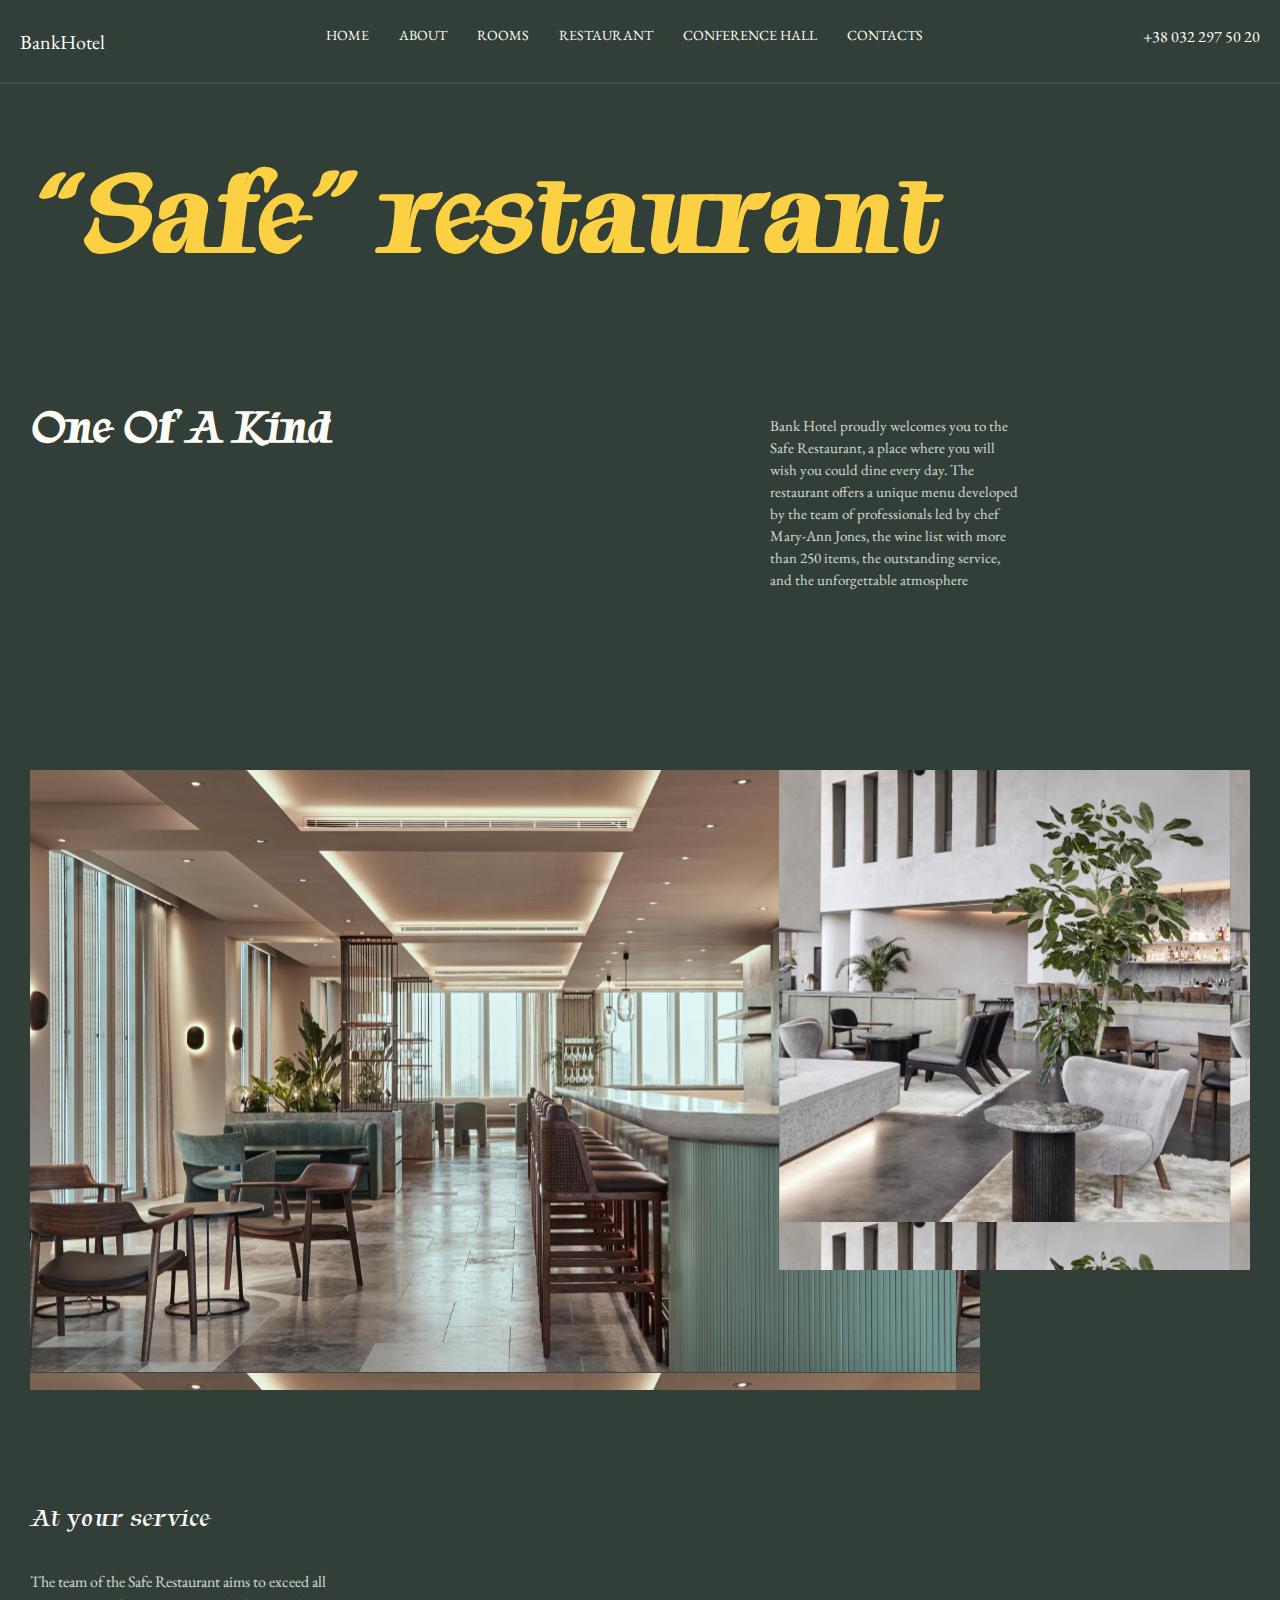
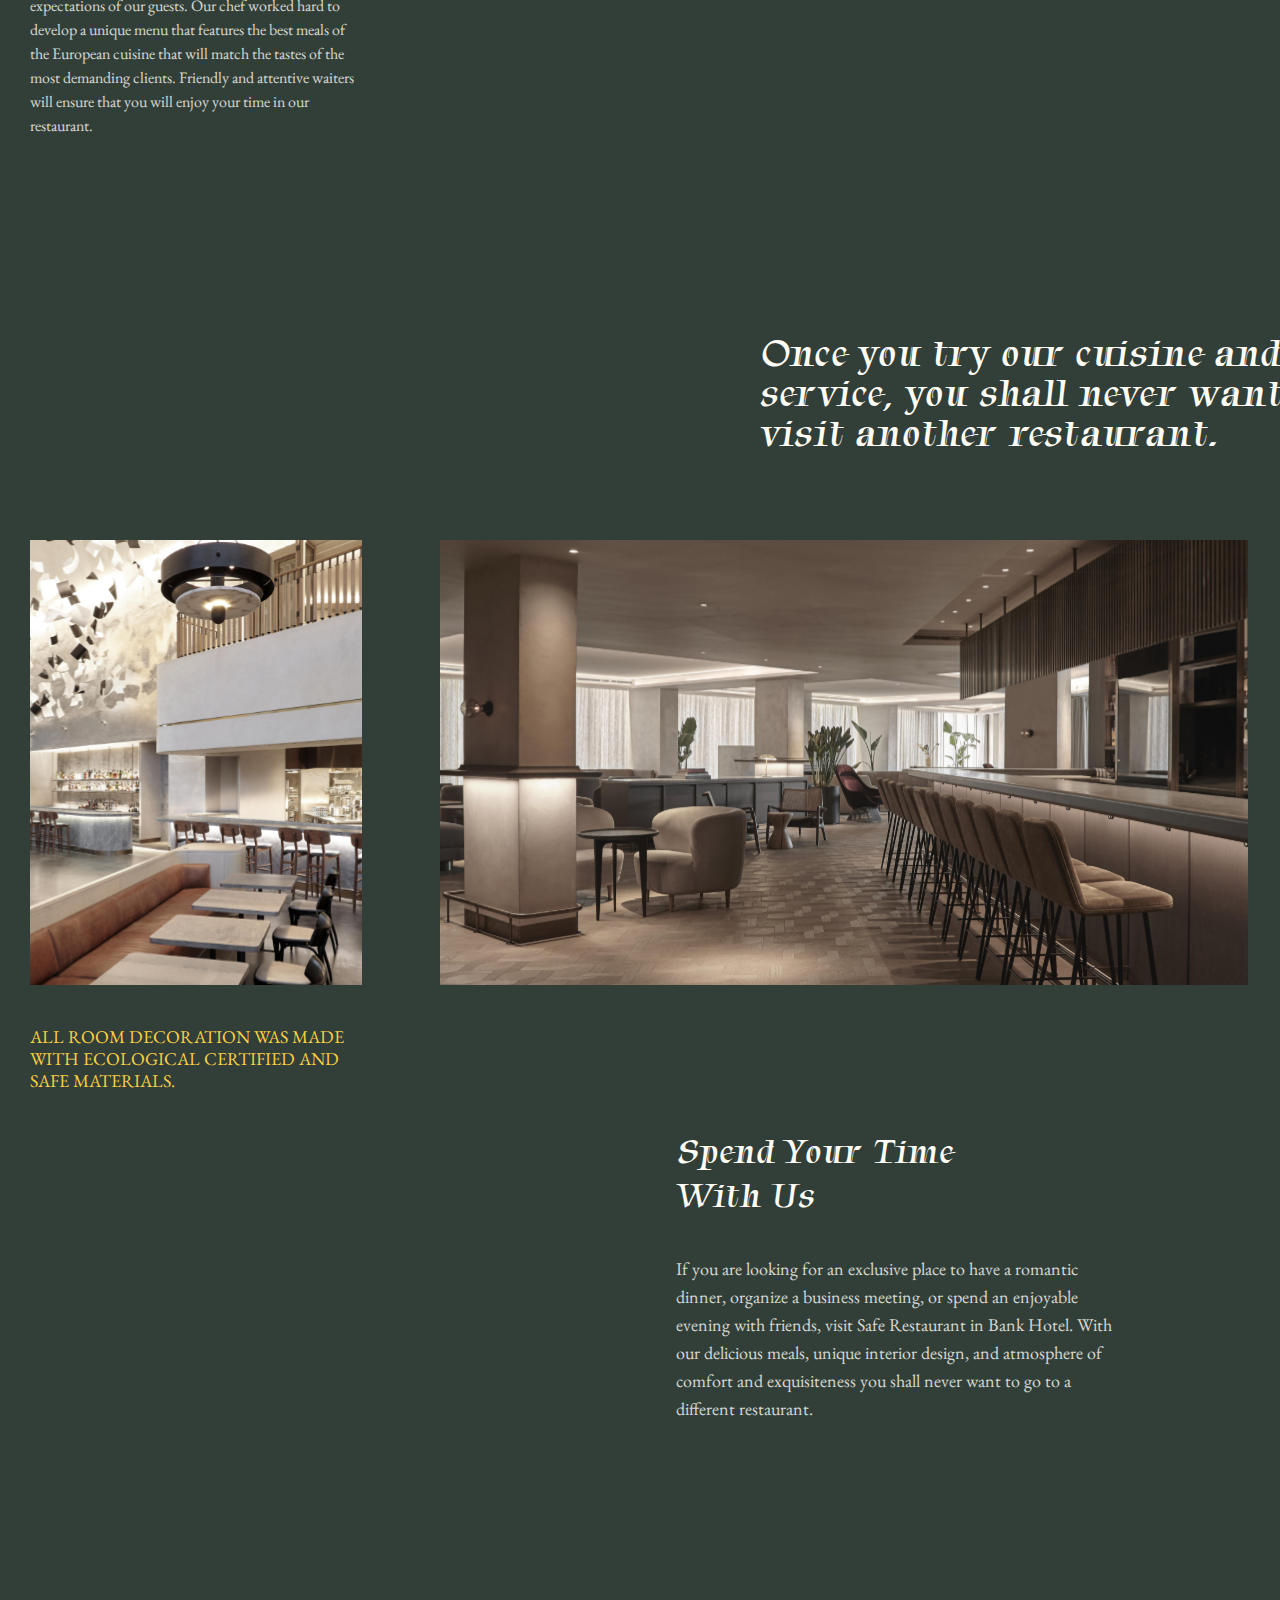
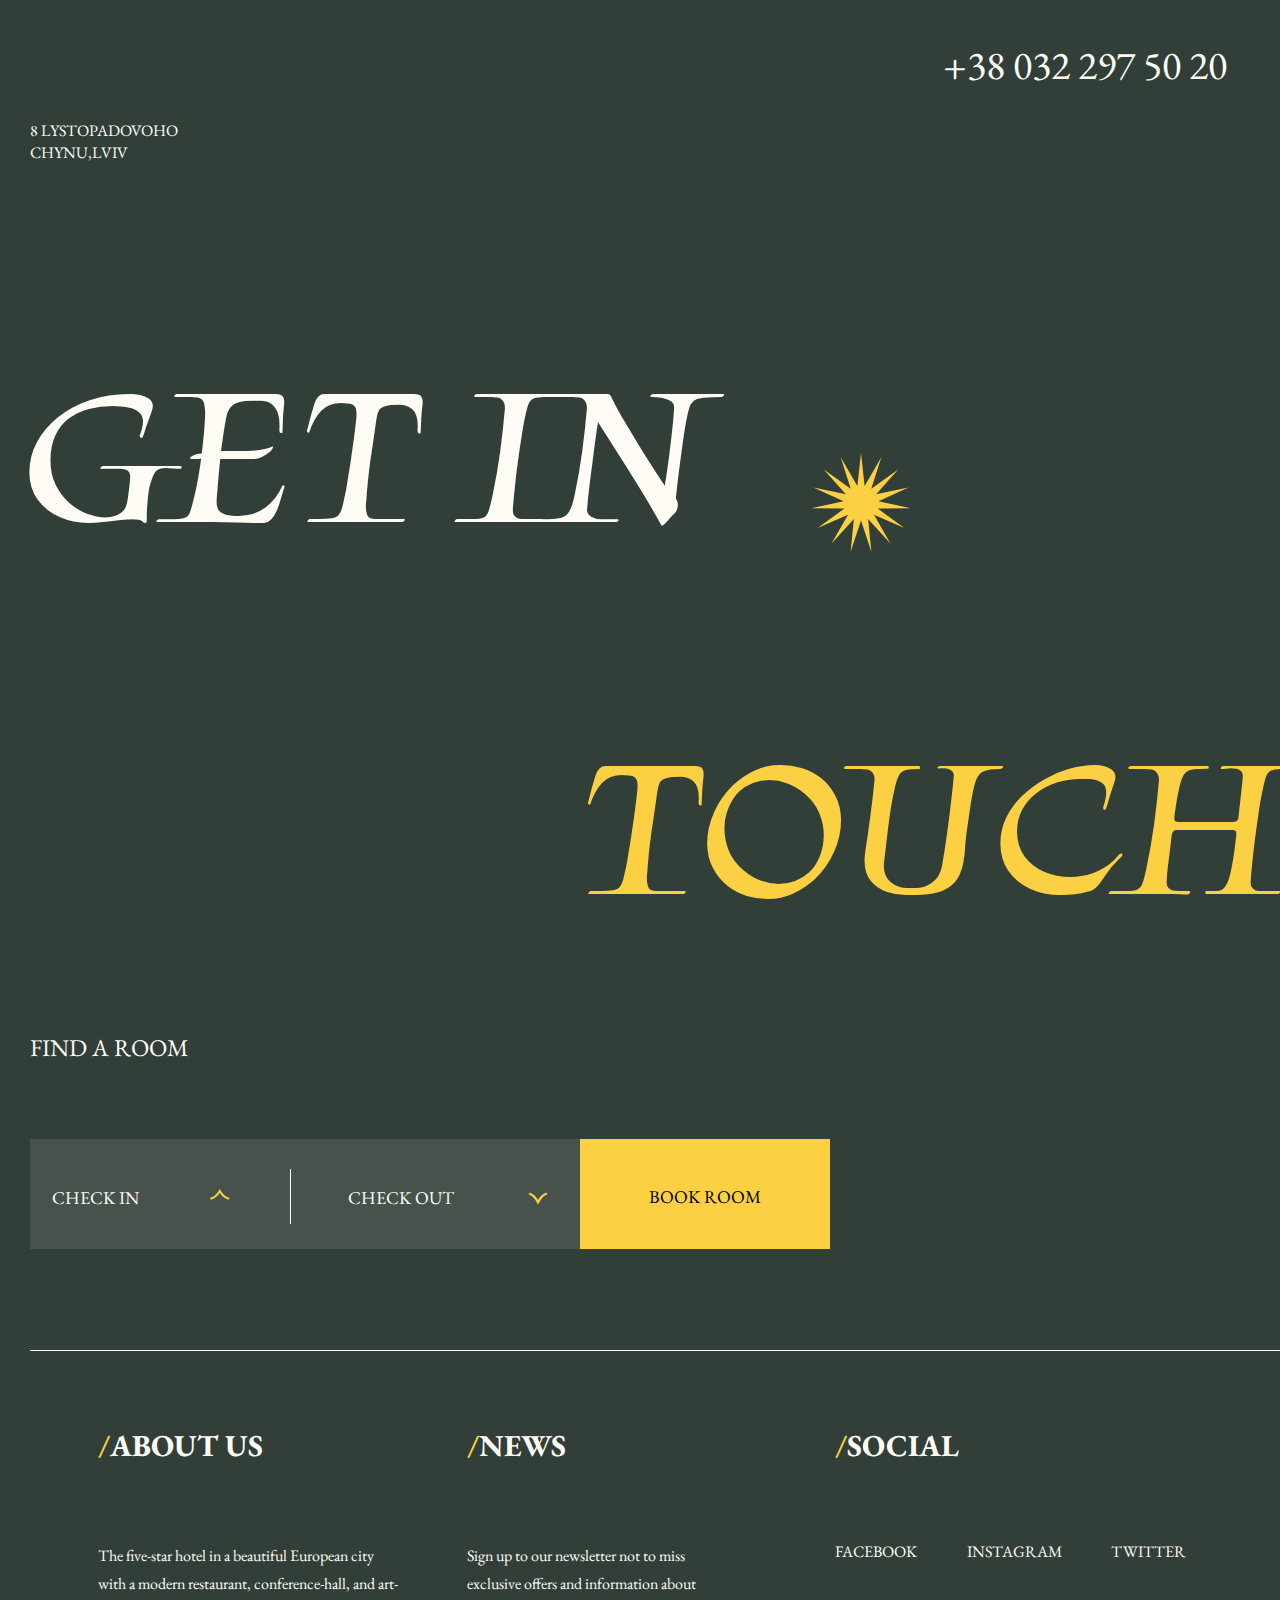
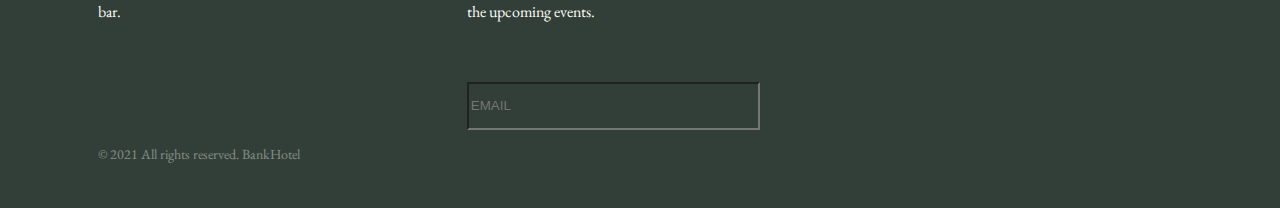
==== facilitypage.html @ 70901418 "first commit" ====
<!DOCTYPE html>
<html lang="en">
<head>
    <meta charset="UTF-8">
    <meta http-equiv="X-UA-Compatible" content="IE=edge">
    <meta name="viewport" content="width=device-width, initial-scale=1.0">
    <link href="https://fonts.googleapis.com/css2?family=EB+Garamond&family=Tapestry&display=swap" rel="stylesheet">
    <link rel="stylesheet" type="text/css" href="facility.css">
    <title>BankHotel-Restaurant</title>
</head>
<body>
    <header>
        <div class="bankHotel">
            <p>BankHotel</p>
        </div>
        <div>
            <ul>
                <li><a href="main.html">Home</a></li>
                <li><a href="">About</a></li>
                <li><a href="room.html">Rooms</a></li>
                <li><a href="facilitypage.html">Restaurant</a></li>
                <li><a href="">Conference hall</a></li>
                <li><a href="#footer">Contacts</a></li>
            </ul>
        </div>
        <div class="phNumber">
            <p>+38 032 297 50 20</p>
        </div>
    </header>
    <hr class="line">
    <section class="safeRestaurent">
        <div class="title">
            <h2>“Safe” restaurant</h2>
        </div>
        <div class="stitle">
            <h3>One of a Kind</h3>
        </div>
        <div class="para">
            <p>Bank Hotel proudly welcomes you to the <br> Safe Restaurant, a place where you will <br> wish you could dine every day. The <br> restaurant offers a unique menu developed <br> by the team of professionals led by chef <br> Mary-Ann Jones, the wine list with more <br> than 250 items, the outstanding service, <br> and the unforgettable atmosphere</p>
        </div>
    </section>
    <section class="img">
        <div class="diningImg"></div>
        <div class="cafeteriaImg"></div>
    </section>

    <section class="service">
        <div class="header">
            <h3>At your service</h3>
            <p>The team of the Safe Restaurant aims to exceed all <br> expectations of our guests. Our chef worked hard to <br> develop a unique menu that features the best meals of <br> the European cuisine that will match the tastes of the <br> most demanding clients. Friendly and attentive waiters <br> will ensure that you will enjoy your time in our <br> restaurant.</p>
            <h2>Once you try our cuisine and service, you shall never want to visit another  restaurant.</h2>
        </div>
        <div class="innerImages">
            <div class="inner1"></div>
            <div class="inner2"></div>
        </div>
    </section>
    <section class="booking">
        <div class="bookspara">
            <h3>All room decoration was made with ecological certified and safe materials.</h3>
            <h2>
                Spend Your Time With Us
            </h2>
            <p class="para">If you are looking for an exclusive place to have a romantic dinner, organize a business meeting, or spend an enjoyable evening with friends, visit Safe Restaurant in Bank Hotel. With our delicious meals, unique interior design, and atmosphere of comfort and exquisiteness you shall never want to go to a different restaurant.</p>
            <p class="number">+38 032 297 50 20</p>
        </div>
        <div class="getIn">
            <p class="parra">8 Lystopadovoho Chynu,Lviv</p>
            <div class="star"></div>
            <div class="chair"></div>
            <h1 class="get">GET IN</h1>
            <h1 class="touch">TOUCH</h1>
        </div>
        <div class="room">
            <h3>FIND A ROOM</h3>
            <div class="inOut">
               
            </div>
            <p class="checkIn" style="display: inline;">CHECK IN</p>
            <img class="up" src="arrowUp.svg" alt="">
            <p class="checkOut" style="display: inline;">CHECK OUT</p>
            <img class="down" src="arrowDown.svg" alt="">
            <div class="border"></div>
            <div class="yellow">

            </div>
            <p class="bookRoom">BOOK ROOM</p>
            <div class="divider"></div>
        </div>
    </section>
    <footer id="footer">
        <div class="aboutus">
            <div><h3 style="display: inline; color: #FCD043;">/</h3 ><h3 style="display: inline;">ABOUT US</h3></div>
            
            <p>The five-star hotel in a beautiful European city with a modern restaurant, conference-hall, and art-bar.</p>

            <p class="copy">&copy; 2021 All rights reserved. BankHotel </p>

        </div>
        <div class="news">
            <div><h3 style="display: inline; color: #FCD043;">/</h3 ><h3 style="display: inline;">NEWS</h3></div>
            <p>Sign up to our newsletter not to miss <br> exclusive offers and information about <br> the upcoming events.</p>
            <input class="input" style="background-color: #313F38;" type="email" name="email" id="email" placeholder="EMAIL">
        </div>
        <div class="social">
           <div class="h3"><h3 style="display: inline; color: #FCD043;">/</h3 ><h3 style="display: inline;">SOCIAL</h3></div> 

            <div class="medias">
                <div class="fb">FACEBOOK</div>
                <div class="insta">INSTAGRAM</div>
                <div class="twitter">TWITTER</div>
            </div>
        </div>
    </footer>
</body>
</html>
---- facility.css ----
body{
    margin: 0;
    padding: 0;
    position: relative;
    width: 100%;
    height:  5008px;;
    background: #313F38;
}
header{
    width: 100%;
    padding-top: 10px;
    display: flex;
    flex-direction: row;
    justify-content: space-between;
    color: #FFFCF6;
    font-family: 'EB Garamond';
    font-style: normal;
    
}
.bankHotel{
    margin-left: 20px;
    font-weight: 400;
    font-size: 20px;
    line-height: 24px;
}
header ul{
    /* display: block; */
    display: flex;
    flex-direction: row;
    justify-content: space-between;
    margin: 0;
    padding: 0;
}
header li{
    display: block;
    color: #FFFCF6;
    margin: 15px;
    font-weight: 400;
    font-size: 14px;
    line-height: 20px;
    text-transform: uppercase;
}
header li a {
    text-decoration: none;
    color: #FFFCF6;
}
.phNumber{
    margin-right: 20px;
}
hr{
    height: 2px;
    background-color: #3F5148
    ;
    border: none;
}
.title{
    position: absolute;
    width: 926px;
    height: 105px;
    left: 30px;
    top: 60px;
    font-family: 'Tapestry';
    font-style: normal;
    font-weight: 400;
    font-size: 80px;
    line-height: 105px;
    /* identical to box height, or 84% */
    /* Secondary color */
    color: #FCD043;

}
.stitle{
    position: absolute;
    width: 305px;
    height: 61px;
    left: 30px;
    top: 350px;

    font-family: 'Tapestry';
    font-style: normal;
    font-weight: 400;
    font-size: 40px;
    line-height: 61px;
    /* identical to box height */

    text-transform: capitalize;

    /* White */

    color: #FFFCF6;
}
.para{
    position: absolute;
width: 350px;
height: 224px;
right: 160px;
top: 400px;

font-family: 'EB Garamond';
font-style: normal;
font-weight: 400;
font-size: 15px;
line-height: 22px;
/* or 156% */


/* White */

color: #FFFCF6;

opacity: 0.8;
}
.diningImg{
    background-image: url("dining.svg");
    
    position: absolute;
    width: 950px;
    height: 620px;
    left: 30px;
    top: 770px;
}
.cafeteriaImg{
    background-image: url("cadeteria.svg");
    position: absolute;
    width: 470.86px;
    height: 500px;
    right: 30px;
    top: 770px;
}
.header h3{
    position: absolute;
    width: 240px;
    height: 44px;
    left: 30px;
    top: 1470px;
    font-family: 'Tapestry';
    font-style: normal;
    font-weight: 400;
    font-size: 26px;
    line-height: 44px;
    /* identical to box height */
    letter-spacing: 0.03em;
    /* White */
    color: #FFFCF6;
}
.header p{
    position: absolute;
    display: inline;
    width: 493px;
    height: 196px;
    left: 30px;
    top: 1554px;

    font-family: 'EB Garamond';
    font-style: normal;
    font-weight: 300;
    font-size: 16px;
    line-height: 24px;
    /* or 156% */
    /* White */
    color: #FFFCF6;
    opacity: 0.8;
}
.header h2{
    position: absolute;
    width: 600px;
    height: 140px;
    left: 760px;
    top: 1900px;
    font-family: 'Tapestry';
    font-style: normal;
    font-weight: 400;
    font-size: 40px;
    line-height: 40px;
    /* or 100% */
    letter-spacing: 0.03em;
    /* White */
    color: #FFFCF6;
}
.inner1{
    background-image: url("inside1.svg");
    
    background-repeat: no-repeat;
    position: absolute;
    width: 358.29px;
    height: 445px;
    left: 30px;
    top: 2140px;
    
}
.inner2{
    background-image: url("inside2.svg");
    background-repeat: no-repeat;
    position: absolute;
    width: 810px;
    height: 445px;
    right: 30px;
    top: 2140px;
    
}
.bookspara{
    color: #FFFCF6;
}
.bookspara h3{
    position: absolute;
    width: 335px;
    height: 66px;
    left: 30px;
    top: 2608px;
    font-family: 'EB Garamond';
    font-style: normal;
    font-weight: 400;
    font-size: 18px;
    line-height: 22px;
    text-transform: uppercase;
    color: #FCD043;
}
.bookspara h2{
    position: absolute;
    width: 335px;
    height: 88px;
    left: 676px;
    top: 2700px;
    font-family: 'Tapestry';
    font-style: normal;
    font-weight: 400;
    font-size: 36px;
    line-height: 44px;
    letter-spacing: 0.03em;
    text-transform: capitalize;
}

.bookspara .para{
    position: absolute;
    width: 442px;
    height: 196px;
    left: 676px;
    top: 2837px;
    font-family: 'EB Garamond';
    font-style: normal;
    font-weight: 400;
    font-size: 18px;
    line-height: 28px;
    opacity: 0.8;
}
.bookspara .number{
    position: absolute;
    width: 330px;
    height: 50px;
    right: 30px;
    top: 3200px;
    font-family: 'EB Garamond';
    font-style: normal;
    font-weight: 400;
    font-size: 40px;
    line-height: 50px;
    text-align: center;
}
.getIn .parra{
    position: absolute;
    width: 240px;
    height: 44px;
    left: 30px;
    top: 3304px;

    font-family: 'EB Garamond';
    font-style: normal;
    font-weight: 400;
    font-size: 16px;
    line-height: 22px;
    text-transform: uppercase;
    color: #FFFCF6;
}
.getIn .get{
    position: absolute;
    width: 731px;
    height: 250px;
    left: 20px;
    top: 3398px;

    font-family: 'Tapestry';
    font-style: normal;
    font-weight: 400;
    font-size: 200px;
    line-height: 250px;
    text-transform: uppercase;
    color: #FFFCF6;
}
.getIn .touch{
    
position: absolute;
width: 847px;
height: 250px;
left: 574px;
bottom: 720px;

font-family: 'Tapestry';
font-style: normal;
font-weight: 400;
font-size: 200px;
line-height: 250px;
/* identical to box height, or 100% */

text-transform: uppercase;

/* Secondary color */

color: #FCD043;
}

.getIn .star{
    background-image: url("yellowStar.svg");
    position: absolute;
    width: 100px;
    height: 100px;
    left: 811px;
    top: 3653px;

}
.getIn .chair{
    background-image: url("chair.svg");
    background-repeat: no-repeat;
    position: absolute;
    width: 335px;
    height: 503.63px;
    left: 967px;
    top: 3625px;
}

.room h3{
    position: absolute;
    width: 284px;
    height: 31px;
    left: 30px;
    top: 4208px;
    font-family: 'EB Garamond';
    font-style: normal;
    font-weight: 400;
    font-size: 24px;
    line-height: 31px;
    text-transform: uppercase;
    color: #FFFCF6;
}
.room .inOut{
    position: absolute;
    width: 552px;
    height: 110px;
    left: 30px;
    top: 4339px;
    background-color: #FFFCF6;
    opacity: 0.1;
}
.room .checkIn{
    position: absolute;
    width: 113.42px;
    height: 17.5px;
    left: 52px;
    top: 4370px;

    font-family: 'EB Garamond';
    font-style: normal;
    font-weight: 400;
    font-size: 18px;
    line-height: 20px;
    text-transform: uppercase;

    color: #FFFCF6;
}
.room .up{
    position: absolute;
    width: 20px;
    height: 18px;
    left: 210px;
    top: 4385px;
}
.room .checkOut{
    position: absolute;
    width: 113.42px;
    height: 17.5px;
    left: 348px;
    top: 4370px;

    font-family: 'EB Garamond';
    font-style: normal;
    font-weight: 400;
    font-size: 18px;
    line-height: 20px;
    /* or 125% */

    text-transform: uppercase;

    /* White */

    color: #FFFCF6;
}
.room .down{
    position: absolute;
    width: 20px;
    height: 18px;
    left: 528px;
    top: 4390px;
}
.border{
    position: absolute;
    width: 1px;
    height: 55px;
    left: 290px;
    top: 4369px;
    background-color: #FFFCF6;
    opacity: 0,2;
}
.yellow{
    position: absolute;
    height: 110px;
    width: 250px;
    top: 4339px;
    left: 580px;

/* Secondary color */

background-color: #FCD043;
}
.bookRoom{
    position: absolute;
    top: 4369px;
    left: 649px;

    font-family: 'EB Garamond';
    font-style: normal;
    font-weight: 400;
    font-size: 18px;
    line-height: 20px;
/* or 111% */

text-align: center;
text-transform: uppercase;
}

.divider{
    position: absolute;
    width: 1450px;
    height: 1px;
    left: 30px;
    top: 4550px;
    background-color: #FFFCF6;
}
footer{
    display: flex;
    flex-direction: row;
    justify-content: space-evenly;
    width: 95.6%;
    height: 300px;
    position: absolute;
    top: 4600px;
    left: 30px;
    color: #FFFCF6;
   
}
.aboutus{
    width: 300px;
    display: flex;
    flex-direction: column;
}
.aboutus div{
    font-family: 'EB Garamond';
    font-style: normal;
    font-weight: 400;
    font-size: 26px;
    line-height: 31px;
    display: flex;
    align-items: center;
    text-transform: uppercase;
}
.aboutus p {
    margin-top: 50px;
    font-family: 'EB Garamond';
    font-style: normal;
    font-weight: 400;
    font-size: 16px;
    line-height: 28px;
}
.aboutus .copy{
    color: #FFFCF6;

    opacity: 0.4;
    font-family: 'EB Garamond';
    font-style: normal;
    font-weight: 400;
    font-size: 14px;
    line-height: 24px;
    margin-top: 100px;
}
.news{
    width: 300px;
    display: flex;
    flex-direction: column;
}
.news div{
    font-family: 'EB Garamond';
    font-style: normal;
    font-weight: 400;
    font-size: 26px;
    line-height: 31px;
    display: flex;
    align-items: center;
    text-transform: uppercase;
}
.news p{
    margin-top: 50px;
    font-family: 'EB Garamond';
    font-style: normal;
    font-weight: 400;
    font-size: 16px;
    line-height: 28px;
}
.news .input{
    margin-top: 40px;
    width: 285px;
    height: 64px;
    margin-bottom: -30px;
}
.social{
    width: 350px;
}
.social .h3{
    font-family: 'EB Garamond';
    font-style: normal;
    font-weight: 400;
    font-size: 26px;
    line-height: 31px;
    display: flex;
    align-items: center;
    text-transform: uppercase;
}

.medias{
    margin-top: 50px;
    display: flex;
    flex-direction: row;
    justify-content: space-between;
    font-family: 'EB Garamond';
    font-style: normal;
    font-weight: 400;
    font-size: 16px;
    line-height: 20px;
}
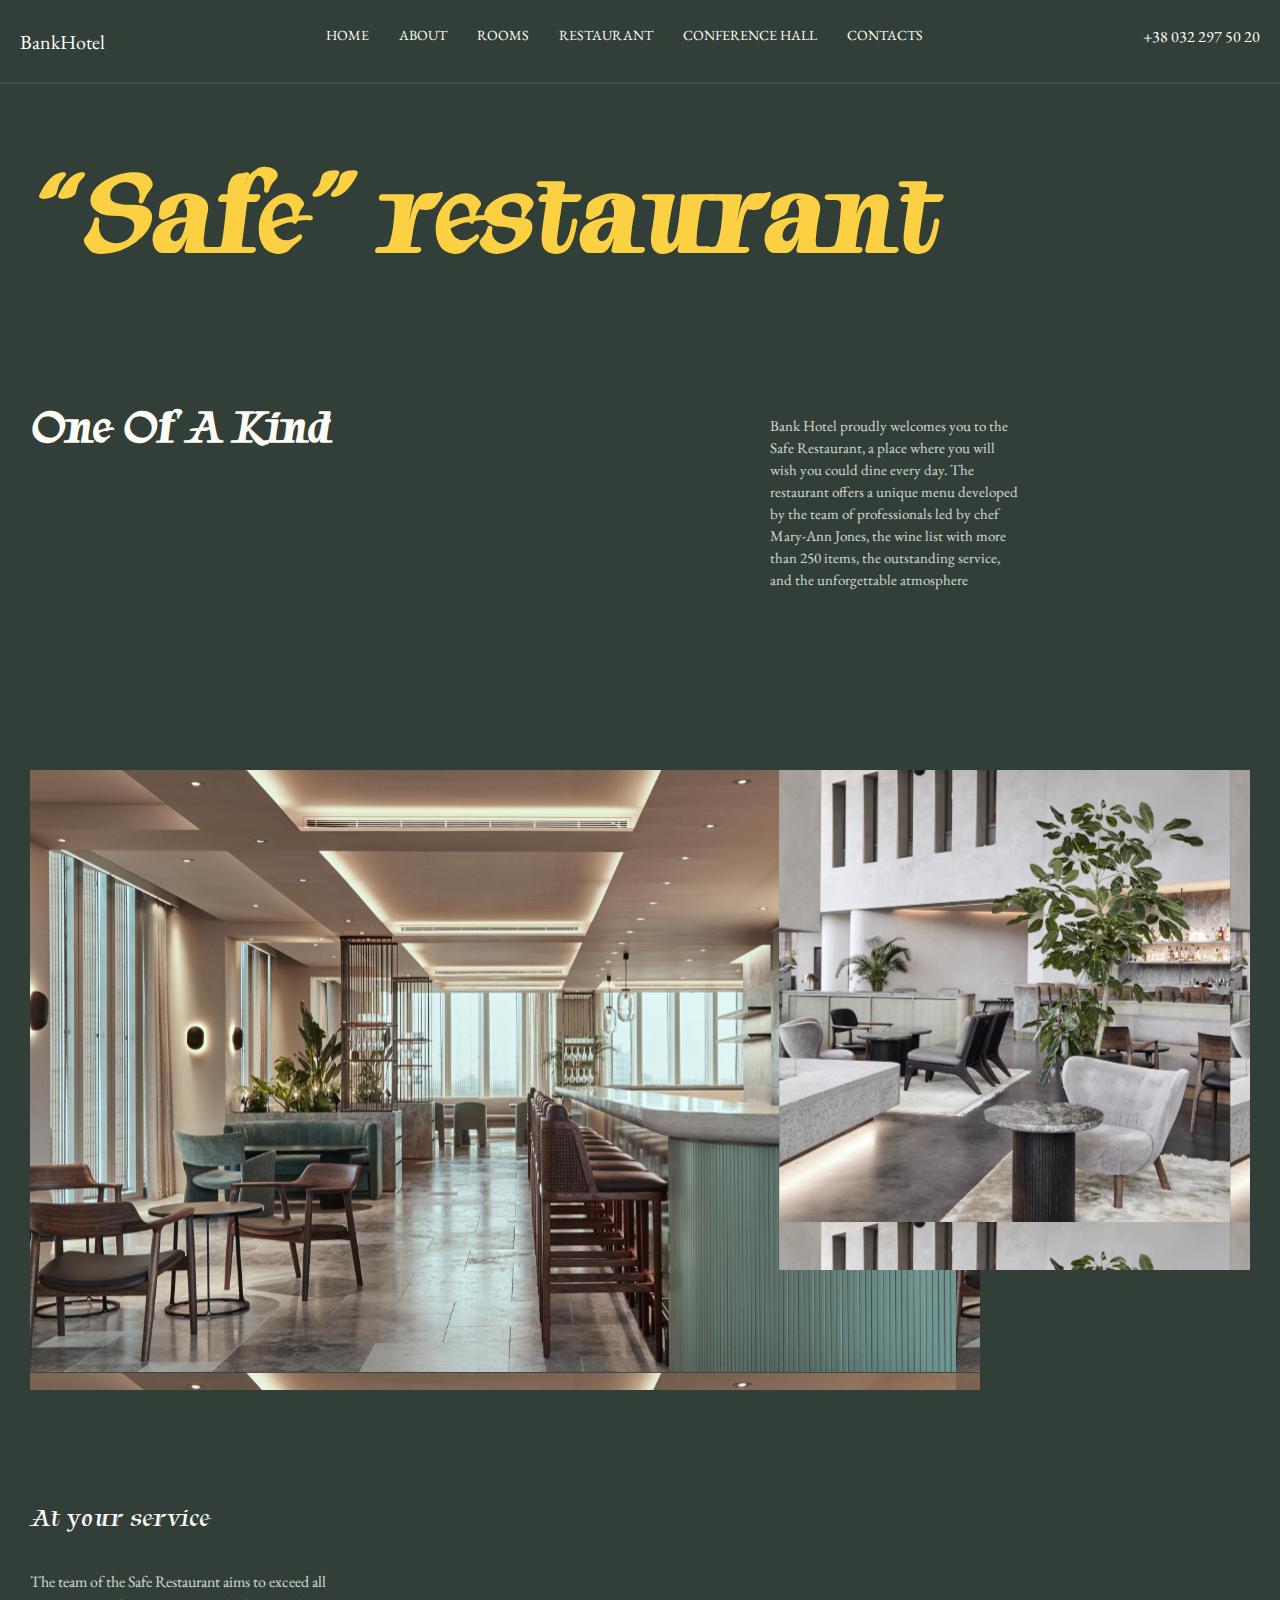
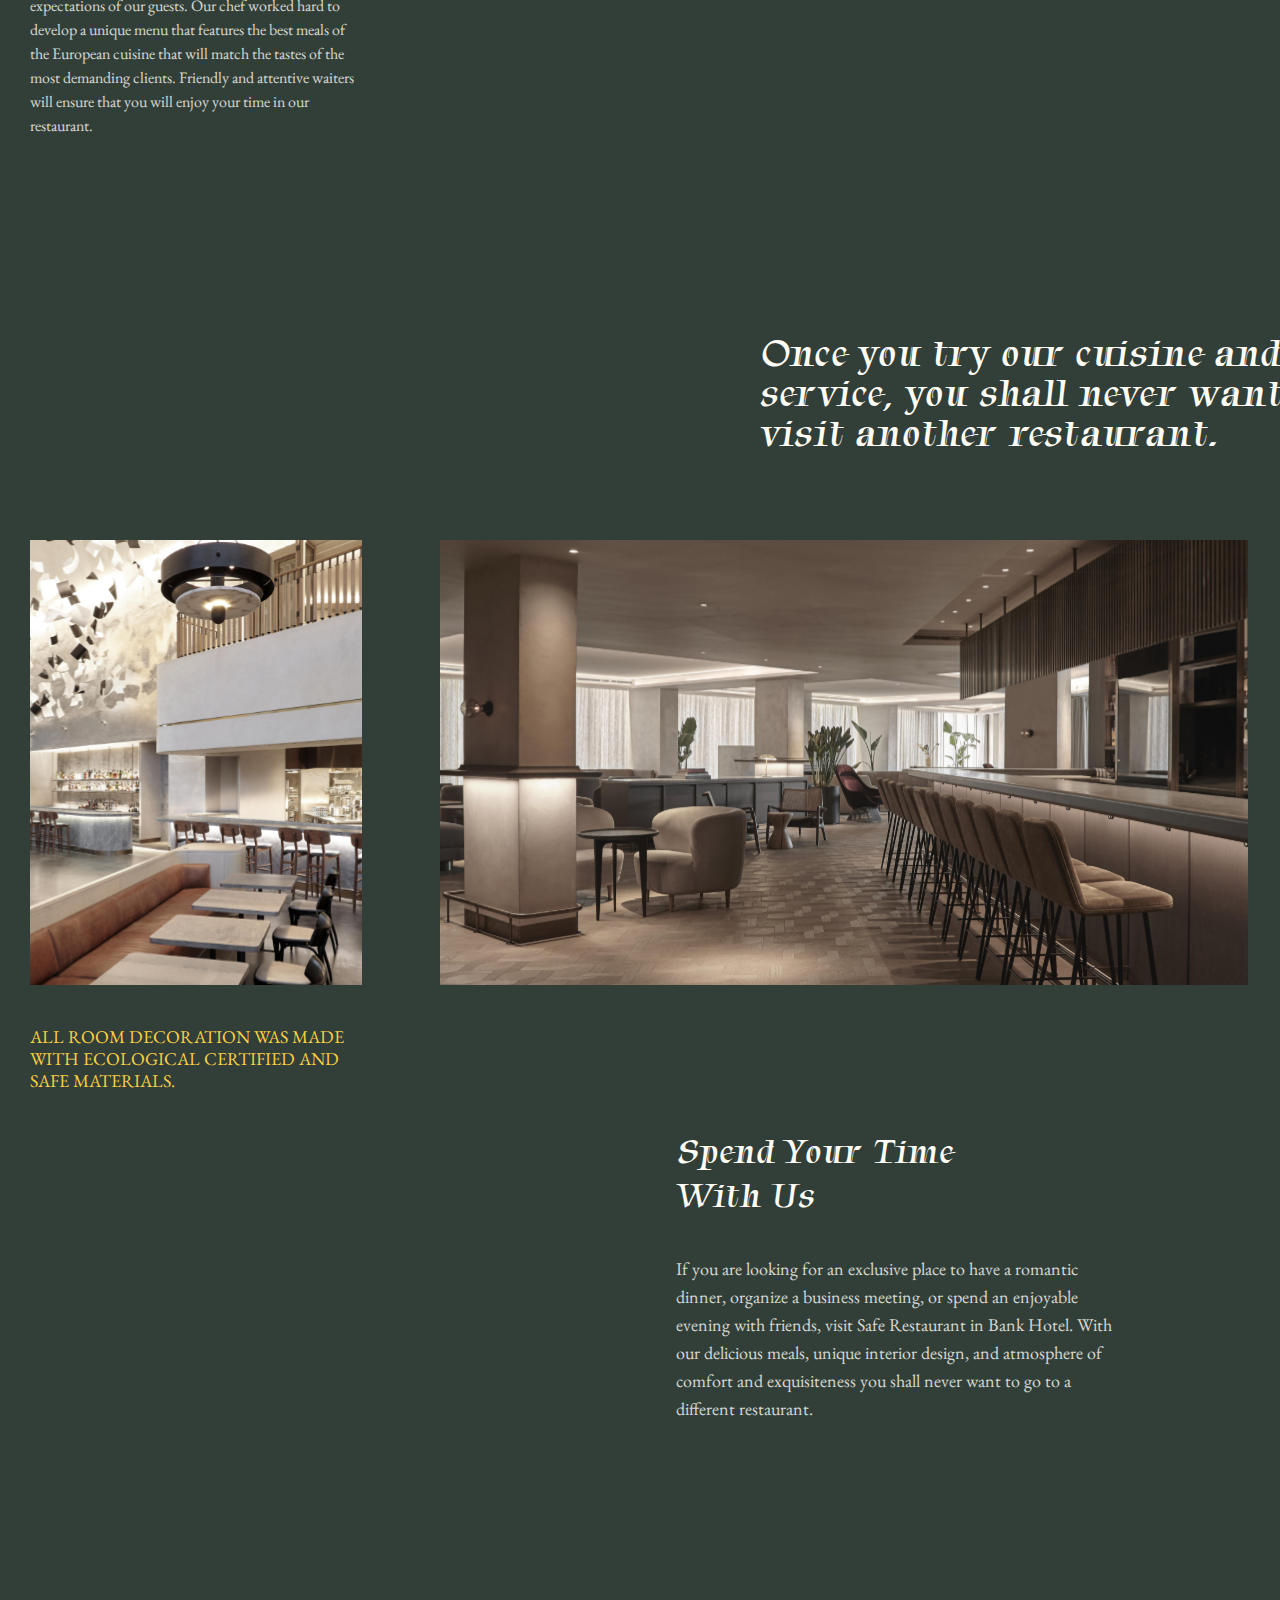
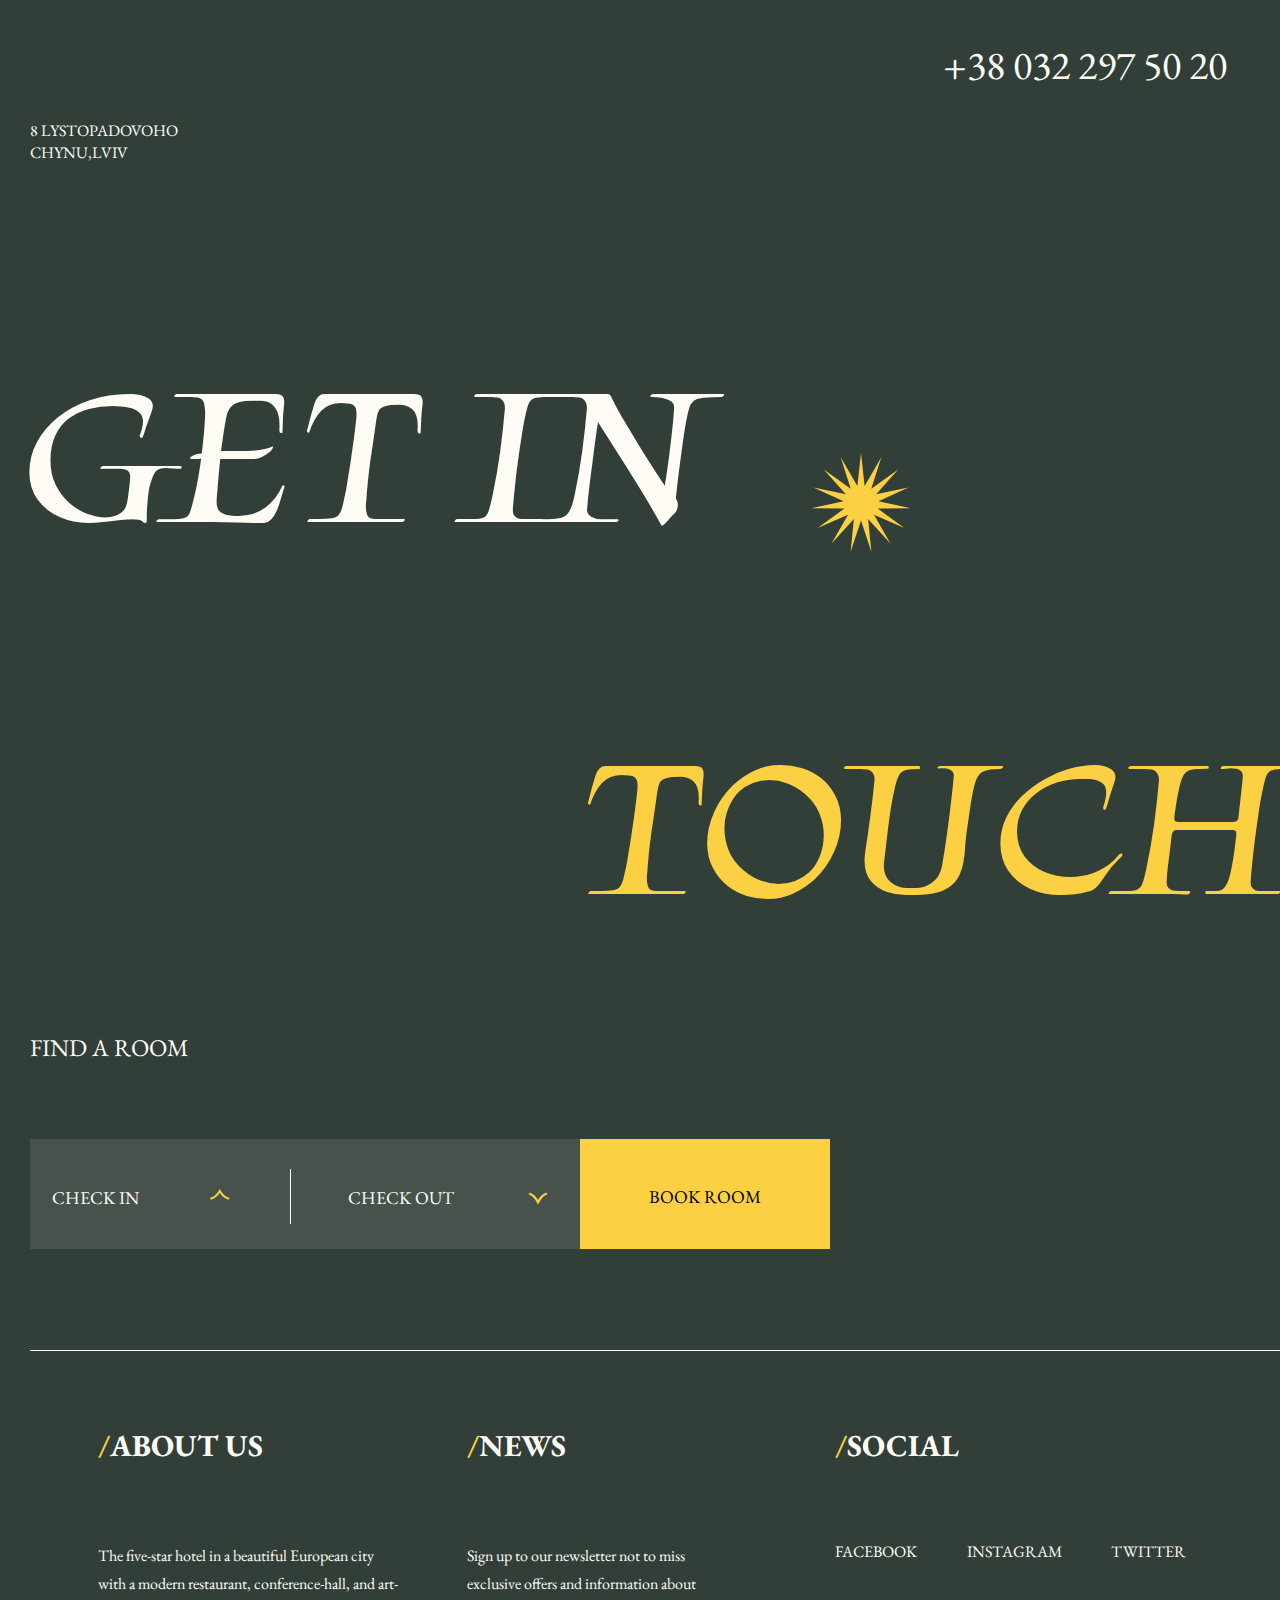
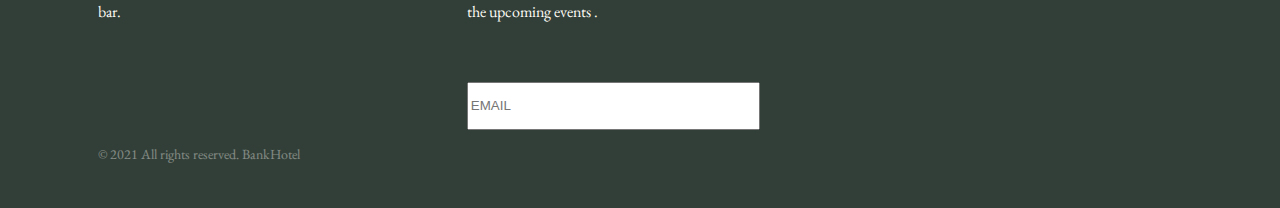
==== commit dd8c0db1: "created folder for room , facility and lighter images" ====
--- a/facilitypage.html
+++ b/facilitypage.html
@@ -77,9 +77,9 @@
                
             </div>
             <p class="checkIn" style="display: inline;">CHECK IN</p>
-            <img class="up" src="arrowUp.svg" alt="">
+            <img class="up" src="lighterImages/arrowUp.svg" alt="">
             <p class="checkOut" style="display: inline;">CHECK OUT</p>
-            <img class="down" src="arrowDown.svg" alt="">
+            <img class="down" src="lighterImages/arrowDown.svg" alt="">
             <div class="border"></div>
             <div class="yellow">
 
@@ -90,7 +90,7 @@
     </section>
     <footer id="footer">
         <div class="aboutus">
-            <div><h3 style="display: inline; color: #FCD043;">/</h3 ><h3 style="display: inline;">ABOUT US</h3></div>
+            <div><h3 class="slash" >/</h3 ><h3 >ABOUT US</h3></div>
             
             <p>The five-star hotel in a beautiful European city with a modern restaurant, conference-hall, and art-bar.</p>
 
@@ -98,13 +98,12 @@
 
         </div>
         <div class="news">
-            <div><h3 style="display: inline; color: #FCD043;">/</h3 ><h3 style="display: inline;">NEWS</h3></div>
-            <p>Sign up to our newsletter not to miss <br> exclusive offers and information about <br> the upcoming events.</p>
-            <input class="input" style="background-color: #313F38;" type="email" name="email" id="email" placeholder="EMAIL">
+            <div><h3 class="slash" >/</h3 ><h3 >NEWS</h3></div>
+            <p>Sign up to our newsletter not to miss <br> exclusive offers and information about <br> the upcoming events .</p>
+            <input class="input"  type="email" name="email" id="email" placeholder="EMAIL">
         </div>
         <div class="social">
-           <div class="h3"><h3 style="display: inline; color: #FCD043;">/</h3 ><h3 style="display: inline;">SOCIAL</h3></div> 
-
+           <div class="h3"><h3 class="slash" >/</h3 ><h3>SOCIAL</h3></div> 
             <div class="medias">
                 <div class="fb">FACEBOOK</div>
                 <div class="insta">INSTAGRAM</div>
--- a/facility.css
+++ b/facility.css
@@ -111,8 +111,7 @@
 opacity: 0.8;
 }
 .diningImg{
-    background-image: url("dining.svg");
-    
+    background-image: url("facilityImages/facility1.svg"); 
     position: absolute;
     width: 950px;
     height: 620px;
@@ -120,7 +119,7 @@
     top: 770px;
 }
 .cafeteriaImg{
-    background-image: url("cadeteria.svg");
+    background-image: url("facilityImages/facility2.svg");
     position: absolute;
     width: 470.86px;
     height: 500px;
@@ -178,7 +177,7 @@
     color: #FFFCF6;
 }
 .inner1{
-    background-image: url("inside1.svg");
+    background-image: url("facilityImages/facility3.svg");
     
     background-repeat: no-repeat;
     position: absolute;
@@ -189,7 +188,7 @@
     
 }
 .inner2{
-    background-image: url("inside2.svg");
+    background-image: url("facilityImages/facility4.svg");
     background-repeat: no-repeat;
     position: absolute;
     width: 810px;
@@ -309,7 +308,7 @@
 }
 
 .getIn .star{
-    background-image: url("yellowStar.svg");
+    background-image: url("lighterImages/yellowStar.svg");
     position: absolute;
     width: 100px;
     height: 100px;
@@ -318,7 +317,7 @@
 
 }
 .getIn .chair{
-    background-image: url("chair.svg");
+    background-image: url("lighterImages/chair.svg");
     background-repeat: no-repeat;
     position: absolute;
     width: 335px;
@@ -543,4 +542,7 @@
     font-weight: 400;
     font-size: 16px;
     line-height: 20px;
+}
+.slash{
+    color: #FCD043;
 }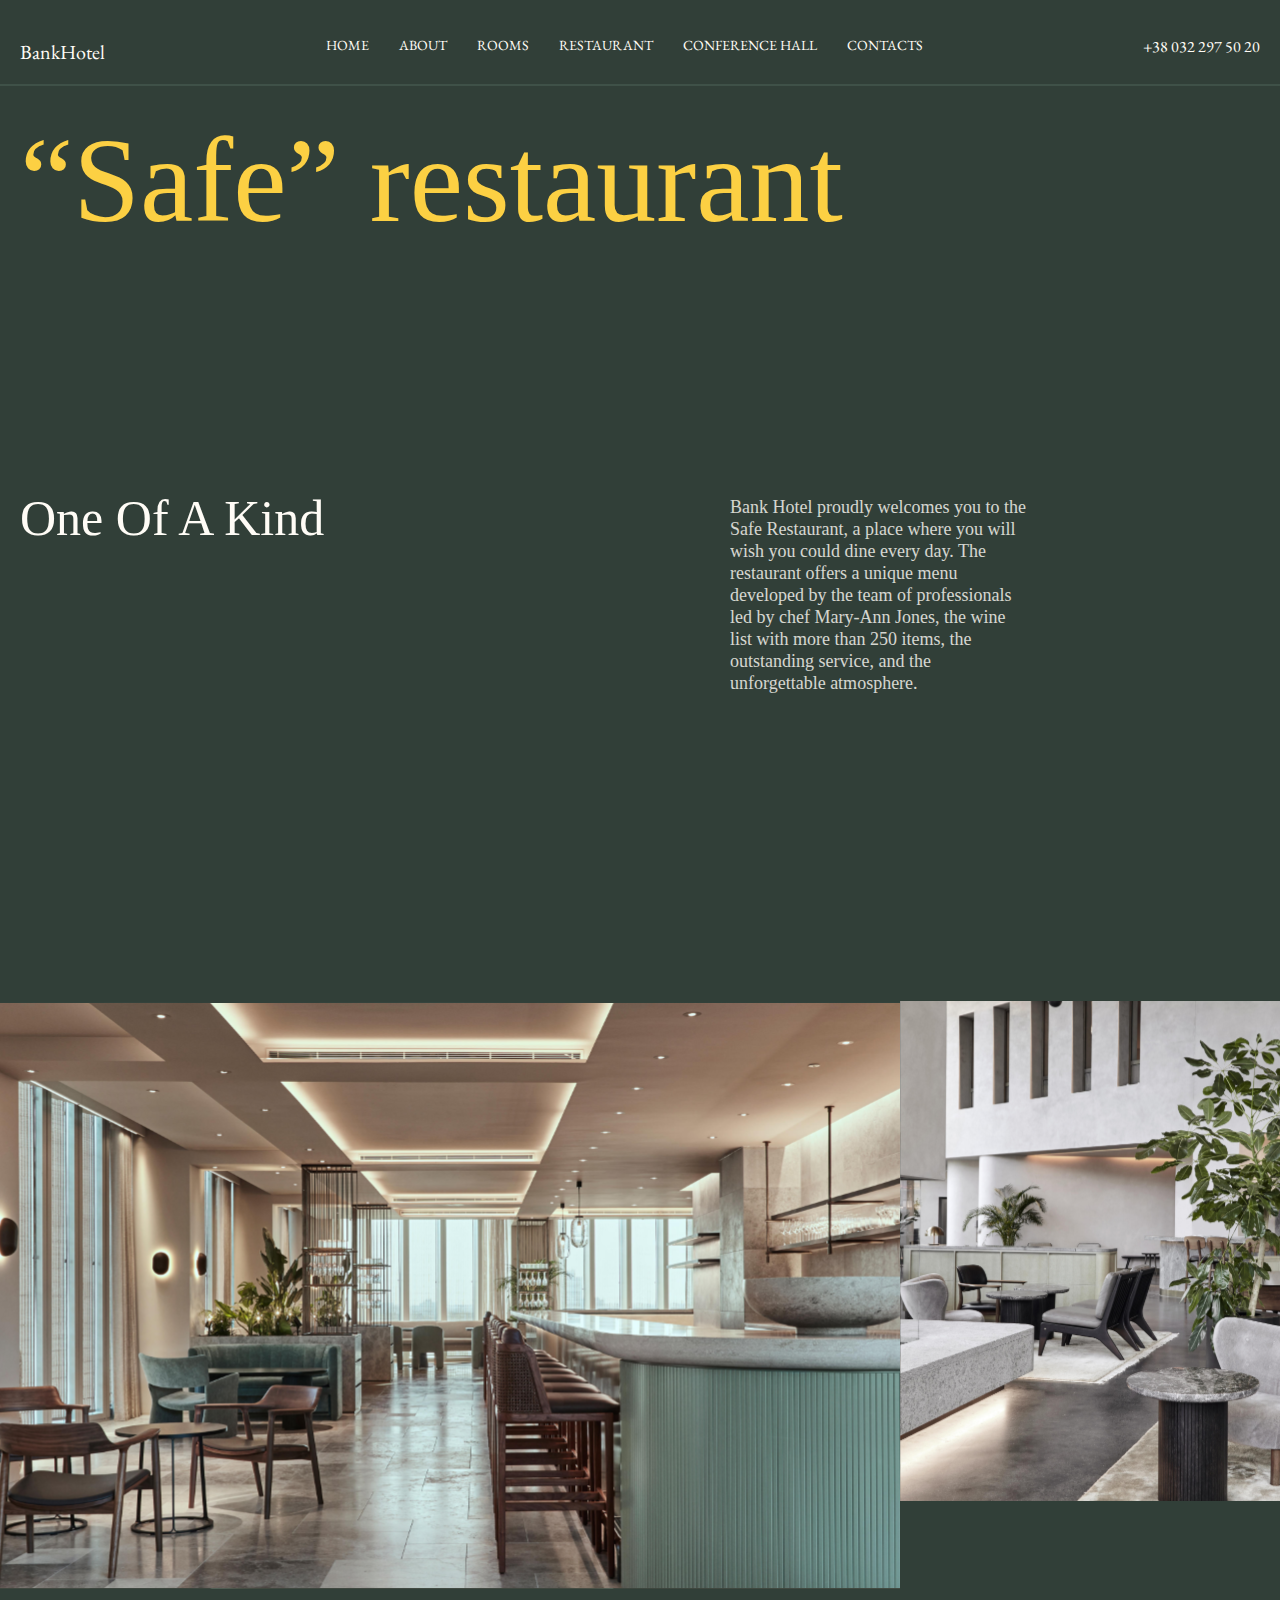
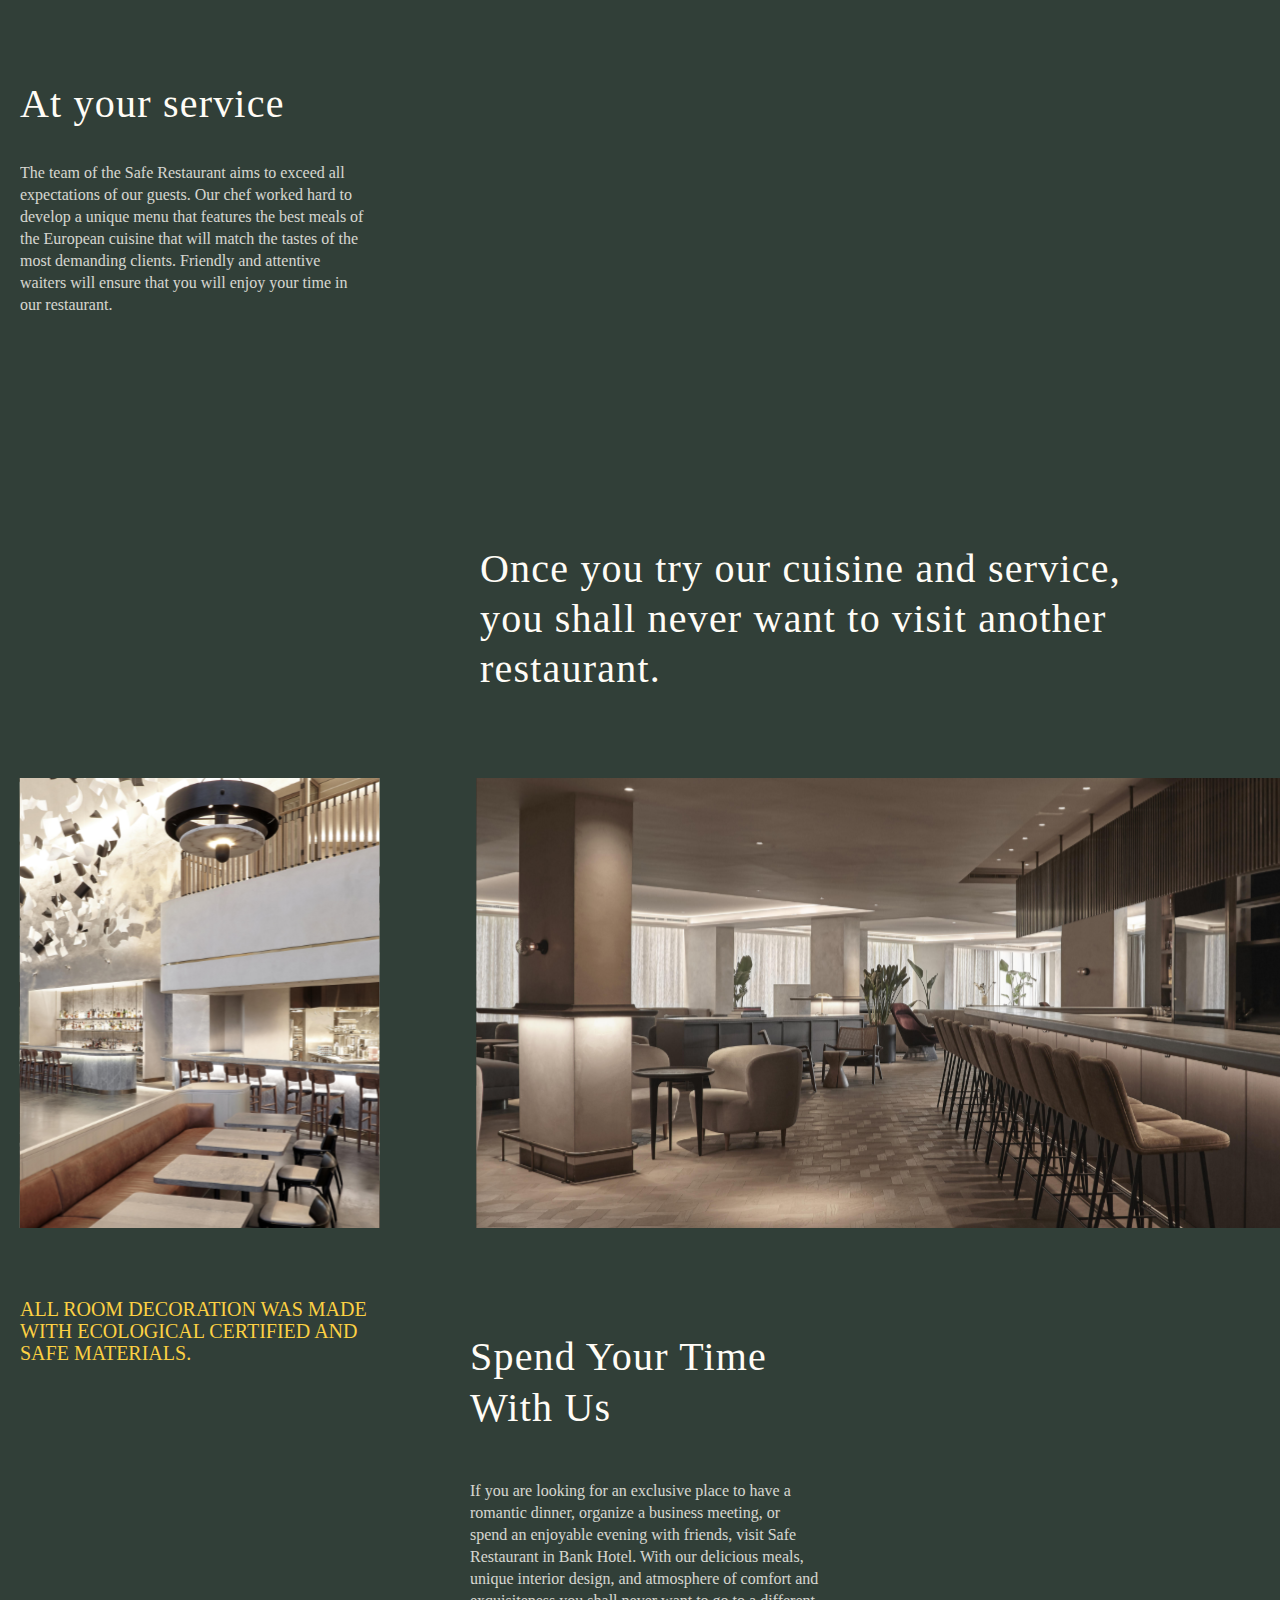
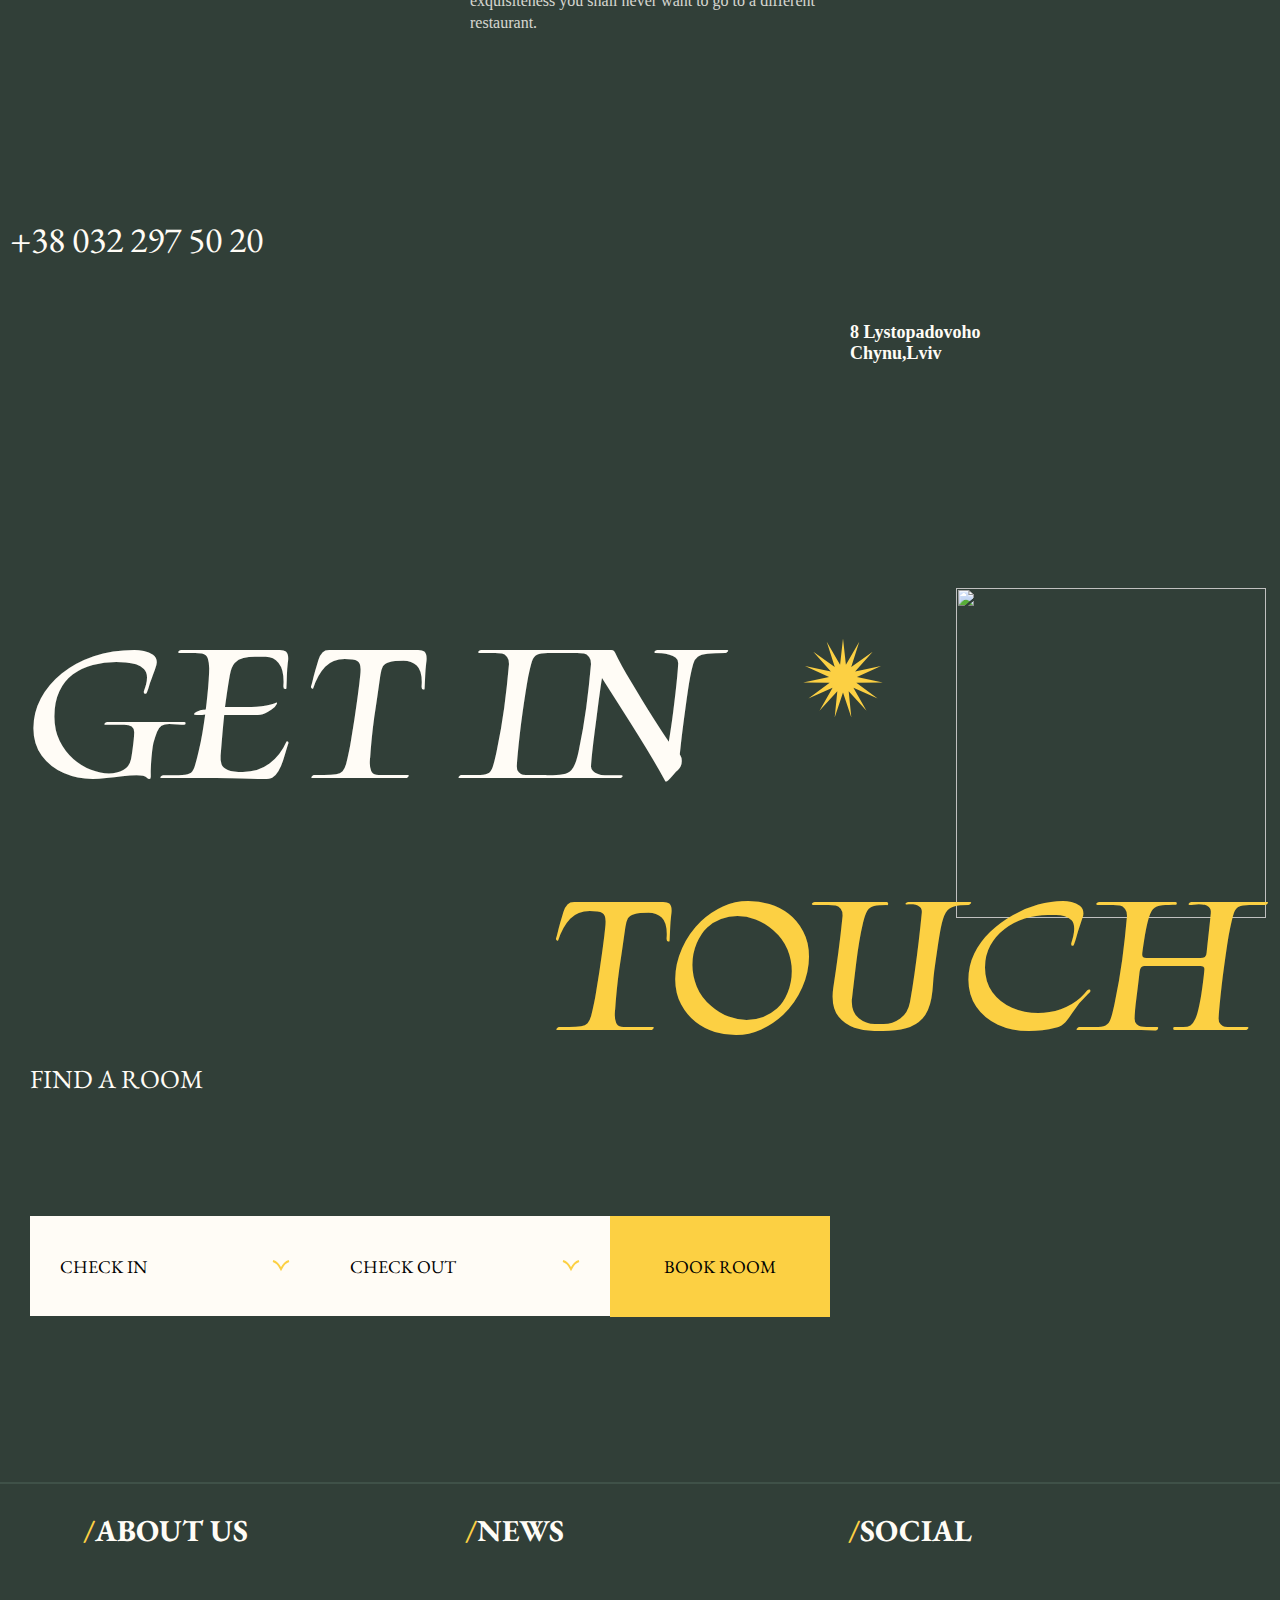
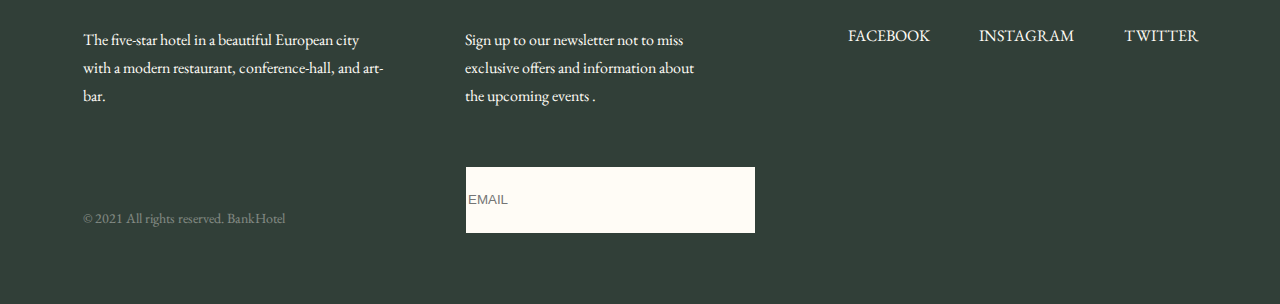
==== commit 53862655: "changed the code in facility.html" ====
--- a/facilitypage.html
+++ b/facilitypage.html
@@ -27,67 +27,76 @@
             <p>+38 032 297 50 20</p>
         </div>
     </header>
-    <hr class="line">
-    <section class="safeRestaurent">
-        <div class="title">
-            <h2>“Safe” restaurant</h2>
+   
+    <div class="line"></div>
+
+    <section class="head">
+        <div class="heading">
+            <h1>“Safe” restaurant</h1>
         </div>
-        <div class="stitle">
-            <h3>One of a Kind</h3>
+        <div class="secondHeading">
+            <!-- <img src="lighterImages/facilityCurve.svg" alt=""> -->
+            <h2>One of a Kind</h2>
+            <p>Bank Hotel proudly welcomes you to the Safe Restaurant, a place where you will wish you could dine every day. The restaurant offers a unique menu developed by the team of professionals led by chef Mary-Ann Jones, the wine list with more than 250 items, the outstanding service, and the unforgettable atmosphere.</p>
         </div>
-        <div class="para">
-            <p>Bank Hotel proudly welcomes you to the <br> Safe Restaurant, a place where you will <br> wish you could dine every day. The <br> restaurant offers a unique menu developed <br> by the team of professionals led by chef <br> Mary-Ann Jones, the wine list with more <br> than 250 items, the outstanding service, <br> and the unforgettable atmosphere</p>
+        <div class="photo">
+            <img src="facilityImages/facility1.svg" alt="" class="img1">
+            <img src="facilityImages/facility2.svg" alt="" class="img2">
+        </div>
+        <div class="service">
+            <h2>At your service</h2>
+            <p>The team of the Safe Restaurant aims to exceed all expectations of our guests. Our chef worked hard to develop a unique menu that features the best meals of the European cuisine that will match the tastes of the most demanding clients. Friendly and attentive waiters will ensure that you will enjoy your time in our restaurant.</p>
+        </div>
+
+        <div class="description">
+            <h2>Once you try our cuisine and service, you shall never want to visit another restaurant.</h2>
+        </div>
+        <div class="photo2">
+
+            <div class="photo2Left">
+                <img src="facilityImages/facility3.svg" alt="" class="img3">
+                <h3>All room decoration was made with ecological certified and safe materials.</h3>
+            </div>
+            
+            <div class="photo2Right">
+                <img src="facilityImages/facility4.svg" alt="" class="img4">
+                <h2>Spend Your Time With Us</h2>
+                <p>If you are looking for an exclusive place to have a romantic dinner, organize a business meeting, or spend an enjoyable evening with friends, visit Safe Restaurant in Bank Hotel. With our delicious meals, unique interior design, and atmosphere of comfort and exquisiteness you shall never want to go to a different restaurant.</p>
+            </div>
+
         </div>
     </section>
-    <section class="img">
-        <div class="diningImg"></div>
-        <div class="cafeteriaImg"></div>
+   
+    <section  class="premium">
+        <div class="contactNum">
+            <p>+38 032 297 50 20</p>
+            <h5>8 Lystopadovoho Chynu,Lviv</h5>
+        </div>
+        <div class="get">
+            <h1>GET IN</h1>
+                <img class="star" src="lighterImages/yellowStar.svg" alt="">
+                <img class="chair" src="lighterImages/chair.svg" alt="">
+        </div>
+        <div class="touch">
+            <h1>TOUCH</h1>
+        </div>
+        <div class="findRoom">
+            <h2>FIND A ROOM</h2>
+            <div class="buttons">
+                <button class="checkin">CHECK IN <img src="lighterImages/arrowDown.svg" alt=""></button>
+                <div class="margin"></div>
+                <button class="checkout">CHECK OUT <img src="lighterImages/arrowDown.svg" alt=""></button>
+                <button class="room">BOOK ROOM</button>
+            </div>
+        </div>
+
+        
     </section>
 
-    <section class="service">
-        <div class="header">
-            <h3>At your service</h3>
-            <p>The team of the Safe Restaurant aims to exceed all <br> expectations of our guests. Our chef worked hard to <br> develop a unique menu that features the best meals of <br> the European cuisine that will match the tastes of the <br> most demanding clients. Friendly and attentive waiters <br> will ensure that you will enjoy your time in our <br> restaurant.</p>
-            <h2>Once you try our cuisine and service, you shall never want to visit another  restaurant.</h2>
-        </div>
-        <div class="innerImages">
-            <div class="inner1"></div>
-            <div class="inner2"></div>
-        </div>
-    </section>
-    <section class="booking">
-        <div class="bookspara">
-            <h3>All room decoration was made with ecological certified and safe materials.</h3>
-            <h2>
-                Spend Your Time With Us
-            </h2>
-            <p class="para">If you are looking for an exclusive place to have a romantic dinner, organize a business meeting, or spend an enjoyable evening with friends, visit Safe Restaurant in Bank Hotel. With our delicious meals, unique interior design, and atmosphere of comfort and exquisiteness you shall never want to go to a different restaurant.</p>
-            <p class="number">+38 032 297 50 20</p>
-        </div>
-        <div class="getIn">
-            <p class="parra">8 Lystopadovoho Chynu,Lviv</p>
-            <div class="star"></div>
-            <div class="chair"></div>
-            <h1 class="get">GET IN</h1>
-            <h1 class="touch">TOUCH</h1>
-        </div>
-        <div class="room">
-            <h3>FIND A ROOM</h3>
-            <div class="inOut">
-               
-            </div>
-            <p class="checkIn" style="display: inline;">CHECK IN</p>
-            <img class="up" src="lighterImages/arrowUp.svg" alt="">
-            <p class="checkOut" style="display: inline;">CHECK OUT</p>
-            <img class="down" src="lighterImages/arrowDown.svg" alt="">
-            <div class="border"></div>
-            <div class="yellow">
+   <div class="line"></div>
 
-            </div>
-            <p class="bookRoom">BOOK ROOM</p>
-            <div class="divider"></div>
-        </div>
-    </section>
+
+
     <footer id="footer">
         <div class="aboutus">
             <div><h3 class="slash" >/</h3 ><h3 >ABOUT US</h3></div>
--- a/facility.css
+++ b/facility.css
@@ -3,19 +3,20 @@
     padding: 0;
     position: relative;
     width: 100%;
-    height:  5008px;;
-    background: #313F38;
+    background-color: #313F38;
+    
 }
 header{
     width: 100%;
-    padding-top: 10px;
+    padding-top: 20px;
     display: flex;
     flex-direction: row;
     justify-content: space-between;
     color: #FFFCF6;
     font-family: 'EB Garamond';
     font-style: normal;
-    
+
+    background-color: #313F38;
 }
 .bankHotel{
     margin-left: 20px;
@@ -47,412 +48,405 @@
 .phNumber{
     margin-right: 20px;
 }
-hr{
-    height: 2px;
-    background-color: #3F5148
-    ;
-    border: none;
-}
-.title{
-    position: absolute;
-    width: 926px;
-    height: 105px;
-    left: 30px;
-    top: 60px;
-    font-family: 'Tapestry';
-    font-style: normal;
-    font-weight: 400;
-    font-size: 80px;
-    line-height: 105px;
-    /* identical to box height, or 84% */
-    /* Secondary color */
+
+.line{
+    color: rgba(63, 81, 72, 1);
+    
+    width: 100%;
+    border: 1px solid #3F5148;
+}
+
+
+
+.head{
+    width: 100%;
+    height: 3000px;
+    
+
+}
+.heading h1{
+    width: 1241px;
+    height: 130px;
+    font-family: 'Miracle';
+    font-style: normal;
+    font-weight: 400;
+    font-size: 120px;
+    line-height: 130px;
     color: #FCD043;
-
-}
-.stitle{
-    position: absolute;
-    width: 305px;
-    height: 61px;
-    left: 30px;
-    top: 350px;
-
-    font-family: 'Tapestry';
-    font-style: normal;
-    font-weight: 400;
-    font-size: 40px;
-    line-height: 61px;
-    /* identical to box height */
-
+    padding: 0;
+    margin: 0;
+    margin-top: 30px;
+    
+    margin-left: 20px;
+}
+.secondHeading{
+    margin-top: 200px;
+    width: 100%;
+    height: auto;
+    
+}
+
+.secondHeading h2{
+   
+    width: 350px;
+    height: 70px;
+    font-family: 'Miracle';
+    font-style: normal;
+    font-weight: 400;
+    font-size: 50px;
+    line-height: 60px;
     text-transform: capitalize;
-
-    /* White */
-
-    color: #FFFCF6;
-}
-.para{
-    position: absolute;
-width: 350px;
-height: 224px;
-right: 160px;
-top: 400px;
-
-font-family: 'EB Garamond';
-font-style: normal;
-font-weight: 400;
-font-size: 15px;
-line-height: 22px;
-/* or 156% */
-
-
-/* White */
-
-color: #FFFCF6;
-
-opacity: 0.8;
-}
-.diningImg{
-    background-image: url("facilityImages/facility1.svg"); 
-    position: absolute;
-    width: 950px;
-    height: 620px;
-    left: 30px;
-    top: 770px;
-}
-.cafeteriaImg{
-    background-image: url("facilityImages/facility2.svg");
-    position: absolute;
-    width: 470.86px;
-    height: 500px;
-    right: 30px;
-    top: 770px;
-}
-.header h3{
-    position: absolute;
-    width: 240px;
-    height: 44px;
-    left: 30px;
-    top: 1470px;
-    font-family: 'Tapestry';
-    font-style: normal;
-    font-weight: 400;
-    font-size: 26px;
-    line-height: 44px;
-    /* identical to box height */
-    letter-spacing: 0.03em;
-    /* White */
-    color: #FFFCF6;
-}
-.header p{
-    position: absolute;
-    display: inline;
-    width: 493px;
-    height: 196px;
-    left: 30px;
-    top: 1554px;
-
-    font-family: 'EB Garamond';
-    font-style: normal;
-    font-weight: 300;
-    font-size: 16px;
-    line-height: 24px;
-    /* or 156% */
-    /* White */
-    color: #FFFCF6;
-    opacity: 0.8;
-}
-.header h2{
-    position: absolute;
-    width: 600px;
-    height: 140px;
-    left: 760px;
-    top: 1900px;
-    font-family: 'Tapestry';
-    font-style: normal;
-    font-weight: 400;
-    font-size: 40px;
-    line-height: 40px;
-    /* or 100% */
-    letter-spacing: 0.03em;
-    /* White */
-    color: #FFFCF6;
-}
-.inner1{
-    background-image: url("facilityImages/facility3.svg");
-    
-    background-repeat: no-repeat;
-    position: absolute;
-    width: 358.29px;
-    height: 445px;
-    left: 30px;
-    top: 2140px;
-    
-}
-.inner2{
-    background-image: url("facilityImages/facility4.svg");
-    background-repeat: no-repeat;
-    position: absolute;
-    width: 810px;
-    height: 445px;
-    right: 30px;
-    top: 2140px;
-    
-}
-.bookspara{
-    color: #FFFCF6;
-}
-.bookspara h3{
-    position: absolute;
-    width: 335px;
-    height: 66px;
-    left: 30px;
-    top: 2608px;
-    font-family: 'EB Garamond';
+    color: #FFFCF6;
+    float: left;
+    margin-left: 20px;
+}
+
+.secondHeading p{
+    width: 300px;
+    height: 240px;
+    float: right;
+    font-family: 'Helvetica Neue LT Std';
     font-style: normal;
     font-weight: 400;
     font-size: 18px;
     line-height: 22px;
+    color: #FFFCF6;
+    opacity: 0.8;
+    margin-right: 250px;
+    margin-top: 50px;
+
+}
+
+.photo{
+    display: flex;
+    flex-direction: row;
+    justify-content: space-evenly;
+    margin-top: 700px;
+    
+}
+.img1{
+    width: 900px;
+    height: 700px;
+}
+.img2{
+    margin-top: 55px;
+    width: 500px;
+    height: 500px;
+}
+
+.service h2{
+    width: 300px;
+    height: 50px;
+    font-family: 'Miracle';
+    font-style: normal;
+    font-weight: 400;
+    font-size: 40px;
+    line-height: 50px;
+    padding-left: 20px;
+    letter-spacing: 0.03em;
+    color: #FFFCF6;
+}
+
+.service p{
+    
+    width: 350px;
+    height: 166px;
+    
+    font-family: 'Helvetica Neue LT Std';
+    font-style: normal;
+    font-weight: 400;
+    font-size: 16px;
+    line-height: 22px;
+    
+    color: #FFFCF6;
+    margin-left: 20px;
+    opacity: 0.8;
+}
+
+.description h2{
+    width: 700px;
+    height: 150px;
+    left: 818px;
+    top: 2454px;
+
+    font-family: 'Miracle';
+    font-style: normal;
+    font-weight: 400;
+    font-size: 40px;
+    line-height: 50px;
+    letter-spacing: 0.03em;
+    float: right;
+    color: #FFFCF6;
+    margin-top: 200px;
+    margin-right: 100px;
+}
+
+.photo2{
+    width: 100%;
+    height: 700px;
+    display: flex;
+    flex-direction: row;
+    justify-content: space-between;
+    padding-top: 50px;
+}
+.photo2Left{
+    display: flex;
+    flex-direction: column;
+    
+}
+.photo2Left h3{
+    width: 350px;
+    height: 70px;
+    font-family: 'Helvetica Neue LT Std';
+    font-style: normal;
+    font-weight: 400;
+    font-size: 20px;
+    line-height: 22px;
     text-transform: uppercase;
     color: #FCD043;
-}
-.bookspara h2{
-    position: absolute;
-    width: 335px;
-    height: 88px;
-    left: 676px;
-    top: 2700px;
-    font-family: 'Tapestry';
-    font-style: normal;
-    font-weight: 400;
-    font-size: 36px;
-    line-height: 44px;
+    padding-left: 20px;
+    margin-top: 70px;
+}
+
+.photo2Left .img3{
+    width: 400px;
+    height: 450px;
+}
+
+.photo2Right{
+    display: flex;
+    flex-direction: column;
+}
+
+.photo2Right .img4{
+    width: 1000px;
+    height: 450px;
+}
+
+.photo2Right h2{
+    width: 350px;
+    height: 100px;
+    font-family: 'Miracle';
+    font-style: normal;
+    font-weight: 400;
+    font-size: 40px;
+    line-height: 51px;
     letter-spacing: 0.03em;
     text-transform: capitalize;
-}
-
-.bookspara .para{
-    position: absolute;
-    width: 442px;
-    height: 196px;
-    left: 676px;
-    top: 2837px;
-    font-family: 'EB Garamond';
-    font-style: normal;
-    font-weight: 400;
-    font-size: 18px;
-    line-height: 28px;
-    opacity: 0.8;
-}
-.bookspara .number{
-    position: absolute;
-    width: 330px;
-    height: 50px;
-    right: 30px;
-    top: 3200px;
-    font-family: 'EB Garamond';
-    font-style: normal;
-    font-weight: 400;
-    font-size: 40px;
-    line-height: 50px;
-    text-align: center;
-}
-.getIn .parra{
-    position: absolute;
-    width: 240px;
-    height: 44px;
-    left: 30px;
-    top: 3304px;
-
-    font-family: 'EB Garamond';
+    color: #FFFCF6;
+    padding-left: 70px;
+    padding-top: 70px;
+}
+
+.photo2Right p{
+    width: 350px;
+    height: 160px;
+    font-family: 'Helvetica Neue LT Std';
     font-style: normal;
     font-weight: 400;
     font-size: 16px;
     line-height: 22px;
-    text-transform: uppercase;
-    color: #FFFCF6;
-}
-.getIn .get{
+    color: #FFFCF6;
+    opacity: 0.8;
+    padding-left: 70px;
+}
+
+
+
+
+
+
+
+
+
+
+
+
+
+
+
+
+
+
+
+
+
+
+
+
+
+.premium{
+    width: 100%;
+    height: auto;
+    background-color: #313F38;
+    padding-bottom: 140px;
+    margin-top: 300px;
+    color: #FFFCF6;
+    
+}
+
+
+.contactNum p{
+    width: 390px;
+    height: 40px;
+    font-family: 'EB Garamond';
+    font-style: normal;
+    font-weight: 400;
+    font-size: 36px;
+    margin-top: 50px;
+    margin-left: 10px;
+    
+    
+}
+
+.contactNum h5{
+    width: 210px;
+    height: 36px;
+    font-size: 18px;
+    float: right;
+    margin-right: 220px;
+   
+ 
+}
+
+.get{
+    display: flex;
+    flex-direction: row;
+    width: 100%;
+    justify-content: space-evenly;
+}
+.get h1{
+    font-family: 'Tapestry';
+    font-style: normal;
+    font-weight: 400;
+    font-size: 200px;
+    padding-left: 10px;
+    width: 715px;
+    height: 220px;
+    margin-top: 200px;
+    
+    
+}
+.get .star{
+    margin: 10px;
+    width: 80px;
+    height: 80px;
+    
+    margin-left: 50px;
+    margin-top: 250px;
+    
+}
+.get .chair{
+    width: 310px;
+    height: 330px;
+   
+    margin-left: 50px;
+    margin-top: 200px;
+    
+   
+}
+
+.touch h1{
     position: absolute;
-    width: 731px;
-    height: 250px;
-    left: 20px;
-    top: 3398px;
-
     font-family: 'Tapestry';
     font-style: normal;
     font-weight: 400;
     font-size: 200px;
-    line-height: 250px;
-    text-transform: uppercase;
-    color: #FFFCF6;
-}
-.getIn .touch{
-    
-position: absolute;
-width: 847px;
-height: 250px;
-left: 574px;
-bottom: 720px;
-
-font-family: 'Tapestry';
-font-style: normal;
-font-weight: 400;
-font-size: 200px;
-line-height: 250px;
-/* identical to box height, or 100% */
-
-text-transform: uppercase;
-
-/* Secondary color */
-
-color: #FCD043;
-}
-
-.getIn .star{
-    background-image: url("lighterImages/yellowStar.svg");
+    text-transform: uppercase;
+    color: #FCD043;
+    right: 30px;
+    bottom: 260px;
+
+}
+
+.findRoom{
+    width: 100%;
+    height: 300px;
+    margin-top: 100px;
+    display: flex;
+    flex-direction: column;
+}
+
+.findRoom h2{
+    font-family: 'EB Garamond';
+    font-style: normal;
+    font-weight: 400;
+    font-size: 26px;
+    line-height: 31px;
+    margin-left: 30px;
+}
+.findRoom .buttons{
+    margin-left: 30px;
+    width: 800px;
+    height: 100px;
+    padding: 0;
+    
+    display: flex;
+    flex-direction: row;
+    background-color: #FFFCF6;
+    margin-top: 100px;
+    
+
+}
+.findRoom .buttons .checkin{
+    width: 290px;
+    border: none;
+    background-color: #FFFCF6;
+    
+   
+    font-family: 'EB Garamond';
+    font-weight: 400;
+    font-size: 18px;
+    display: flex;
+    flex-direction: row;
+    justify-content: space-between;
+    align-items: center;
+    padding: 30px;
+}
+.findRoom .buttons .checkout{
+    width: 290px;
+    border: none;
+    
+    
+    background-color: #FFFCF6;
+    font-family: 'EB Garamond';
+    font-weight: 400;
+    font-size: 18px;
+    display: flex;
+    flex-direction: row;
+    justify-content: space-between;
+    align-items: center;
+    padding: 30px;
+}
+.findRoom .buttons .room{
+   border: none;
+    width: 220px;
+  
+    margin-bottom: -1px;
+    background-color: #FCD043;
+    font-family: 'EB Garamond';
+    font-style: normal;
+    font-weight: 400;
+    font-size: 18px;
+    text-transform: uppercase;
+   
+}
+
+
+
+
+
+footer{
+    display: flex;
+    flex-direction: row;
+    justify-content: space-evenly;
+    width: 100%;
+    height: 420px;
     position: absolute;
-    width: 100px;
-    height: 100px;
-    left: 811px;
-    top: 3653px;
-
-}
-.getIn .chair{
-    background-image: url("lighterImages/chair.svg");
-    background-repeat: no-repeat;
-    position: absolute;
-    width: 335px;
-    height: 503.63px;
-    left: 967px;
-    top: 3625px;
-}
-
-.room h3{
-    position: absolute;
-    width: 284px;
-    height: 31px;
-    left: 30px;
-    top: 4208px;
-    font-family: 'EB Garamond';
-    font-style: normal;
-    font-weight: 400;
-    font-size: 24px;
-    line-height: 31px;
-    text-transform: uppercase;
-    color: #FFFCF6;
-}
-.room .inOut{
-    position: absolute;
-    width: 552px;
-    height: 110px;
-    left: 30px;
-    top: 4339px;
-    background-color: #FFFCF6;
-    opacity: 0.1;
-}
-.room .checkIn{
-    position: absolute;
-    width: 113.42px;
-    height: 17.5px;
-    left: 52px;
-    top: 4370px;
-
-    font-family: 'EB Garamond';
-    font-style: normal;
-    font-weight: 400;
-    font-size: 18px;
-    line-height: 20px;
-    text-transform: uppercase;
-
-    color: #FFFCF6;
-}
-.room .up{
-    position: absolute;
-    width: 20px;
-    height: 18px;
-    left: 210px;
-    top: 4385px;
-}
-.room .checkOut{
-    position: absolute;
-    width: 113.42px;
-    height: 17.5px;
-    left: 348px;
-    top: 4370px;
-
-    font-family: 'EB Garamond';
-    font-style: normal;
-    font-weight: 400;
-    font-size: 18px;
-    line-height: 20px;
-    /* or 125% */
-
-    text-transform: uppercase;
-
-    /* White */
-
-    color: #FFFCF6;
-}
-.room .down{
-    position: absolute;
-    width: 20px;
-    height: 18px;
-    left: 528px;
-    top: 4390px;
-}
-.border{
-    position: absolute;
-    width: 1px;
-    height: 55px;
-    left: 290px;
-    top: 4369px;
-    background-color: #FFFCF6;
-    opacity: 0,2;
-}
-.yellow{
-    position: absolute;
-    height: 110px;
-    width: 250px;
-    top: 4339px;
-    left: 580px;
-
-/* Secondary color */
-
-background-color: #FCD043;
-}
-.bookRoom{
-    position: absolute;
-    top: 4369px;
-    left: 649px;
-
-    font-family: 'EB Garamond';
-    font-style: normal;
-    font-weight: 400;
-    font-size: 18px;
-    line-height: 20px;
-/* or 111% */
-
-text-align: center;
-text-transform: uppercase;
-}
-
-.divider{
-    position: absolute;
-    width: 1450px;
-    height: 1px;
-    left: 30px;
-    top: 4550px;
-    background-color: #FFFCF6;
-}
-footer{
-    display: flex;
-    flex-direction: row;
-    justify-content: space-evenly;
-    width: 95.6%;
-    height: 300px;
-    position: absolute;
-    top: 4600px;
-    left: 30px;
-    color: #FFFCF6;
+   background-color: #313F38;
+   color: #FFFCF6;
+    
+   
    
 }
 .aboutus{
@@ -479,7 +473,7 @@
     line-height: 28px;
 }
 .aboutus .copy{
-    color: #FFFCF6;
+    
 
     opacity: 0.4;
     font-family: 'EB Garamond';
@@ -487,7 +481,8 @@
     font-weight: 400;
     font-size: 14px;
     line-height: 24px;
-    margin-top: 100px;
+    margin-top: 80px;
+    
 }
 .news{
     width: 300px;
@@ -517,6 +512,9 @@
     width: 285px;
     height: 64px;
     margin-bottom: -30px;
+   
+    background-color: #fffcf6;
+    border: 1px solid #313F38;
 }
 .social{
     width: 350px;
@@ -530,6 +528,7 @@
     display: flex;
     align-items: center;
     text-transform: uppercase;
+    
 }
 
 .medias{
@@ -543,6 +542,7 @@
     font-size: 16px;
     line-height: 20px;
 }
+
 .slash{
     color: #FCD043;
 }